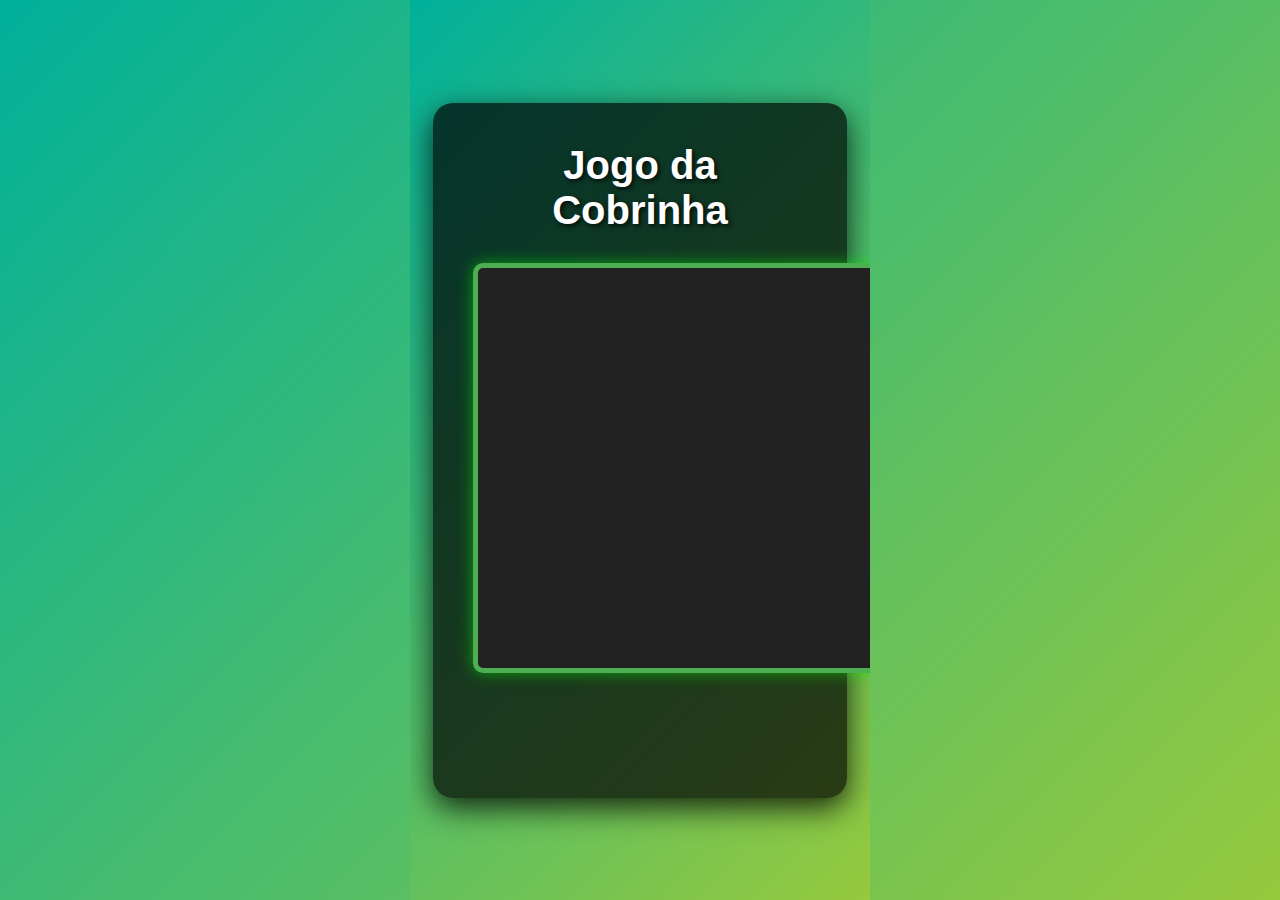
==== index.html @ a91ebbce "Update index.html" ====
<!DOCTYPE html>
<html lang="pt-br">
<head>
    <meta charset="UTF-8">
    <meta name="viewport" content="width=device-width, initial-scale=1.0">
    <title>Jogo da Cobrinha</title>
    <link rel="stylesheet" href="style.css">
</head>
<body>
    <div id="game-container">
        <h1>Jogo da Cobrinha</h1>
        <canvas id="gameCanvas" width="400" height="400"></canvas>
        <button id="startButton">Iniciar Jogo</button>
    </div>
    <script src="script.js"></script>
</body>
</html>
---- style.css ----
/* Resetando margens e preenchimentos */
* {
    margin: 0;
    padding: 0;
    box-sizing: border-box;
}

/* Estilo global */
body, html {
    font-family: 'Arial', sans-serif;
    height: 100%;
    display: flex;
    justify-content: center;
    align-items: center;
    background: linear-gradient(135deg, #00b09b, #96c93d); /* Gradiente bonito de fundo */
    color: #fff;
    margin: 0;
    overflow: hidden;
}

#game-container {
    text-align: center;
    background: rgba(0, 0, 0, 0.7); /* Fundo transparente */
    padding: 40px;
    border-radius: 20px;
    box-shadow: 0 10px 30px rgba(0, 0, 0, 0.8);
    width: 460px;
    max-width: 90%;
    transition: transform 0.3s ease;
}

h1 {
    color: #fff;
    font-size: 40px;
    margin-bottom: 30px;
    text-shadow: 2px 2px 5px rgba(0, 0, 0, 0.8);
}

canvas {
    background-color: #222;
    border: 5px solid #4CAF50;
    box-shadow: 0 0 15px rgba(0, 255, 0, 0.5);
    border-radius: 10px;
}

/* Estilo do botão */
button {
    margin-top: 30px;
    padding: 15px 30px;
    background-color: #4CAF50;
    color: #fff;
    font-size: 18px;
    font-weight: bold;
    border: none;
    border-radius: 10px;
    cursor: pointer;
    transition: all 0.3s ease-in-out;
    box-shadow: 0 5px 10px rgba(0, 0, 0, 0.2);
}

button:hover {
    background-color: #45a049;
    transform: scale(1.1);
}

button:active {
    background-color: #388e3c;
    box-shadow: 0 5px 15px rgba(0, 0, 0, 0.4);
}

button:focus {
    outline: none;
}

/* Animação de fade para o botão */
button {
    opacity: 0;
    transition: opacity 1s ease-in-out;
}

button.visible {
    opacity: 1;
}

/* Estilo da tela do jogo */
#game-container:active {
    transform: scale(0.98);
}

/* Responsividade */
@media (max-width: 500px) {
    #game-container {
        padding: 30px;
        width: 90%;
    }

    h1 {
        font-size: 30px;
    }

    button {
        padding: 12px 25px;
        font-size: 16px;
    }

    canvas {
        width: 100%;
    }
}
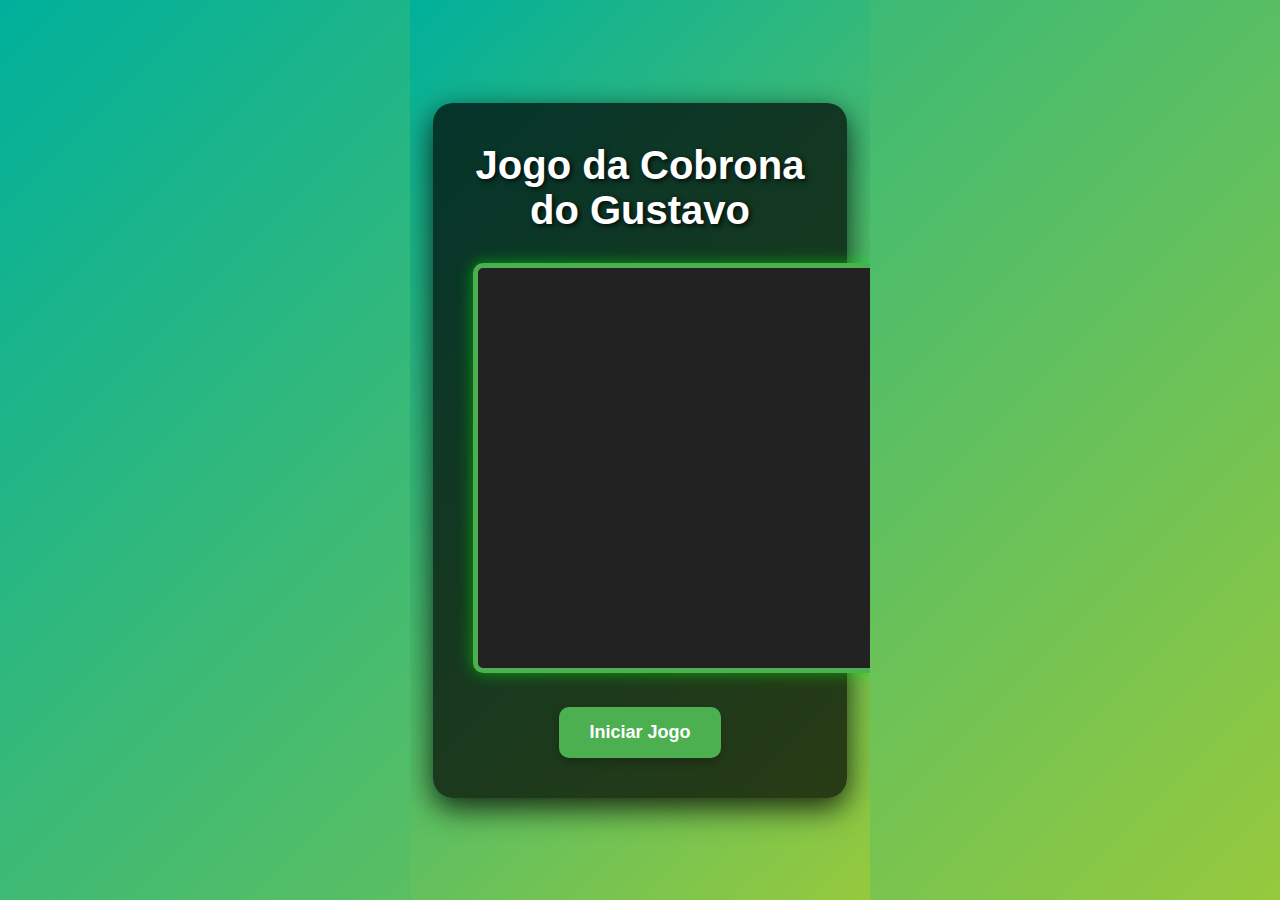
==== commit 4224f0bf: "Update index.html" ====
--- a/index.html
+++ b/index.html
@@ -3,14 +3,14 @@
 <head>
     <meta charset="UTF-8">
     <meta name="viewport" content="width=device-width, initial-scale=1.0">
-    <title>Jogo da Cobrinha</title>
+    <title>Jogo da Cobrona do Gustavo</title>
     <link rel="stylesheet" href="style.css">
 </head>
 <body>
     <div id="game-container">
-        <h1>Jogo da Cobrinha</h1>
+        <h1>Jogo da Cobrona do Gustavo</h1>
         <canvas id="gameCanvas" width="400" height="400"></canvas>
-        <button id="startButton">Iniciar Jogo</button>
+        <button id="startButton" class="visible">Iniciar Jogo</button>
     </div>
     <script src="script.js"></script>
 </body>
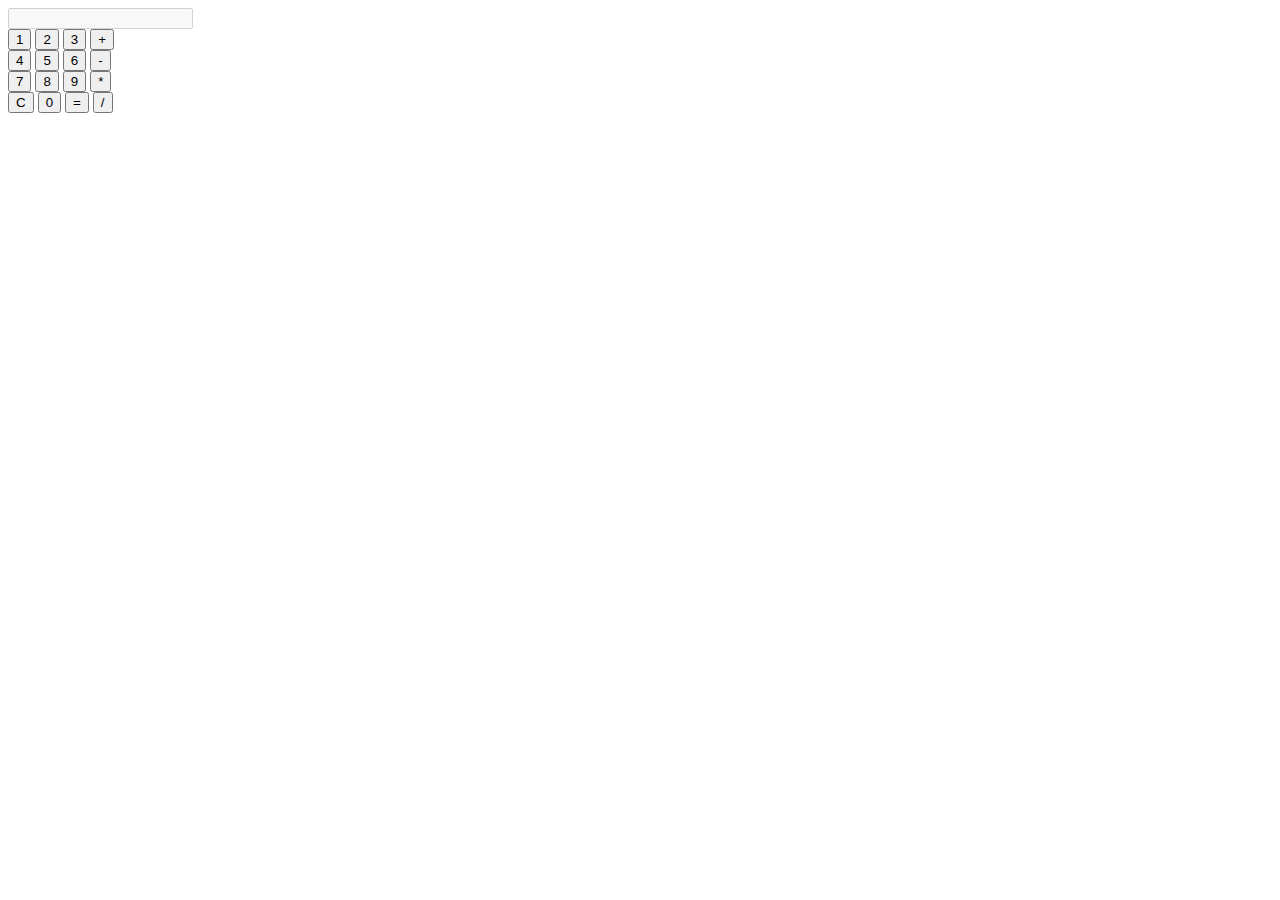
==== commit 0076c0e2: "Update index.html" ====
--- a/index.html
+++ b/index.html
@@ -1,17 +1,42 @@
 <!DOCTYPE html>
-<html lang="pt-br">
+<html lang="pt-BR">
 <head>
     <meta charset="UTF-8">
     <meta name="viewport" content="width=device-width, initial-scale=1.0">
-    <title>Jogo da Cobrona do Gustavo</title>
+    <title>Calculadora Simples</title>
     <link rel="stylesheet" href="style.css">
 </head>
 <body>
-    <div id="game-container">
-        <h1>Jogo da Cobrona do Gustavo</h1>
-        <canvas id="gameCanvas" width="400" height="400"></canvas>
-        <button id="startButton" class="visible">Iniciar Jogo</button>
+
+<div class="calculadora">
+    <input type="text" id="resultado" disabled>
+    <div>
+        <button onclick="adicionar('1')">1</button>
+        <button onclick="adicionar('2')">2</button>
+        <button onclick="adicionar('3')">3</button>
+        <button onclick="setOperacao('+')">+</button>
     </div>
-    <script src="script.js"></script>
+    <div>
+        <button onclick="adicionar('4')">4</button>
+        <button onclick="adicionar('5')">5</button>
+        <button onclick="adicionar('6')">6</button>
+        <button onclick="setOperacao('-')">-</button>
+    </div>
+    <div>
+        <button onclick="adicionar('7')">7</button>
+        <button onclick="adicionar('8')">8</button>
+        <button onclick="adicionar('9')">9</button>
+        <button onclick="setOperacao('*')">*</button>
+    </div>
+    <div>
+        <button onclick="limpar()">C</button>
+        <button onclick="adicionar('0')">0</button>
+        <button onclick="calcular()">=</button>
+        <button onclick="setOperacao('/')">/</button>
+    </div>
+</div>
+
+<script src="script.js"></script>
+
 </body>
 </html>
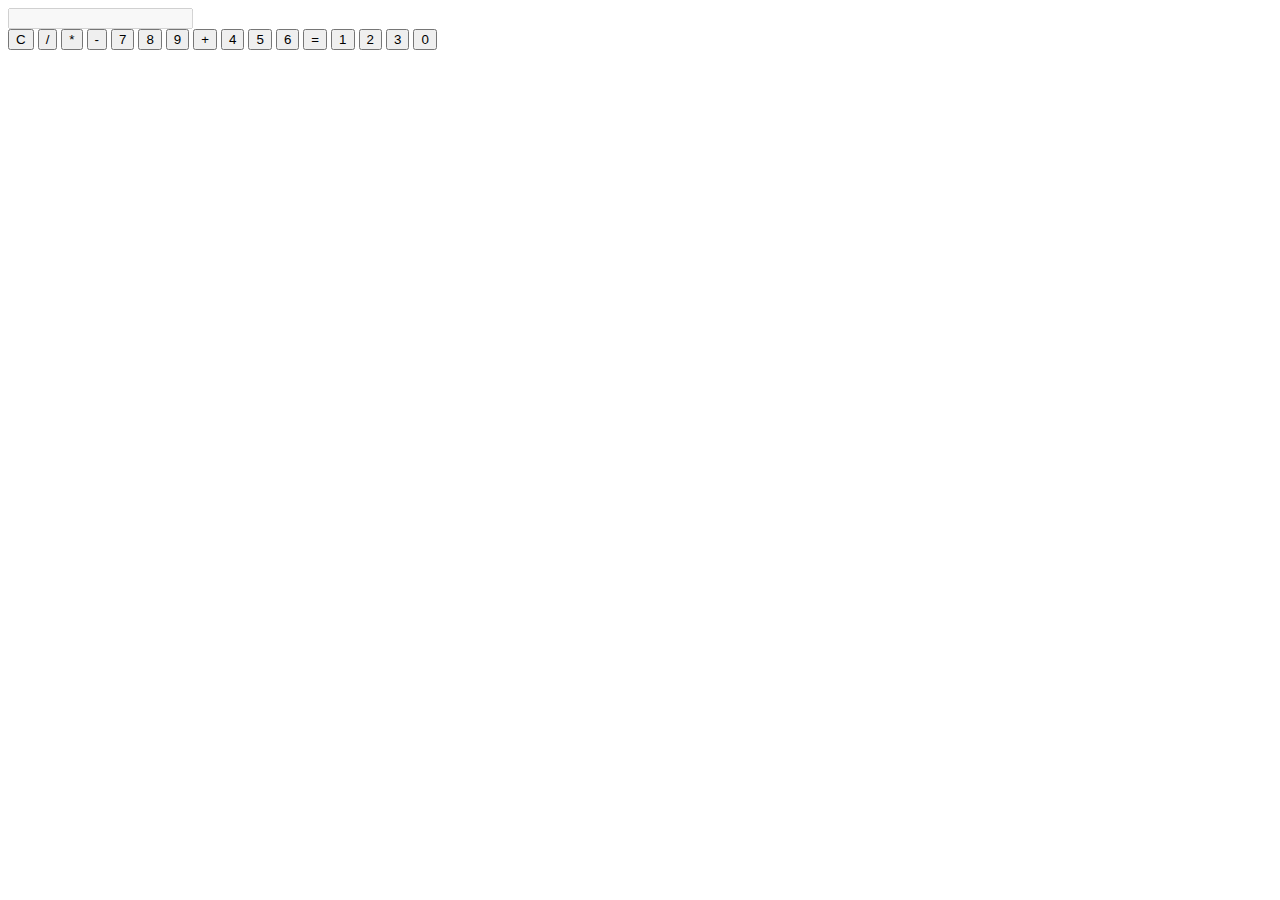
==== commit 261098a9: "Atualizar o index.html" ====
--- a/index.html
+++ b/index.html
@@ -3,40 +3,31 @@
 <head>
     <meta charset="UTF-8">
     <meta name="viewport" content="width=device-width, initial-scale=1.0">
-    <title>Calculadora Simples</title>
-    <link rel="stylesheet" href="style.css">
+    <title>Calculadora Pika das Galáxias</title>
+    <link rel="stylesheet" href="styles.css">
 </head>
 <body>
-
-<div class="calculadora">
-    <input type="text" id="resultado" disabled>
-    <div>
-        <button onclick="adicionar('1')">1</button>
-        <button onclick="adicionar('2')">2</button>
-        <button onclick="adicionar('3')">3</button>
-        <button onclick="setOperacao('+')">+</button>
+    <div class="calculadora">
+        <input type="text" id="resultado" disabled>
+        <div class="botões">
+            <button onclick="limpar()">C</button>
+            <button onclick="adicionar('/')">/</button>
+            <button onclick="adicionar('*')">*</button>
+            <button onclick="adicionar('-')">-</button>
+            <button onclick="adicionar('7')">7</button>
+            <button onclick="adicionar('8')">8</button>
+            <button onclick="adicionar('9')">9</button>
+            <button onclick="adicionar('+')">+</button>
+            <button onclick="adicionar('4')">4</button>
+            <button onclick="adicionar('5')">5</button>
+            <button onclick="adicionar('6')">6</button>
+            <button onclick="calcular()" class="igual">=</button>
+            <button onclick="adicionar('1')">1</button>
+            <button onclick="adicionar('2')">2</button>
+            <button onclick="adicionar('3')">3</button>
+            <button onclick="adicionar('0')">0</button>
+        </div>
     </div>
-    <div>
-        <button onclick="adicionar('4')">4</button>
-        <button onclick="adicionar('5')">5</button>
-        <button onclick="adicionar('6')">6</button>
-        <button onclick="setOperacao('-')">-</button>
-    </div>
-    <div>
-        <button onclick="adicionar('7')">7</button>
-        <button onclick="adicionar('8')">8</button>
-        <button onclick="adicionar('9')">9</button>
-        <button onclick="setOperacao('*')">*</button>
-    </div>
-    <div>
-        <button onclick="limpar()">C</button>
-        <button onclick="adicionar('0')">0</button>
-        <button onclick="calcular()">=</button>
-        <button onclick="setOperacao('/')">/</button>
-    </div>
-</div>
-
-<script src="script.js"></script>
-
+    <script src="script.js"></script>
 </body>
-</html>
+</html>--- a/styles.css
+++ b/styles.css
@@ -0,0 +1 @@
+a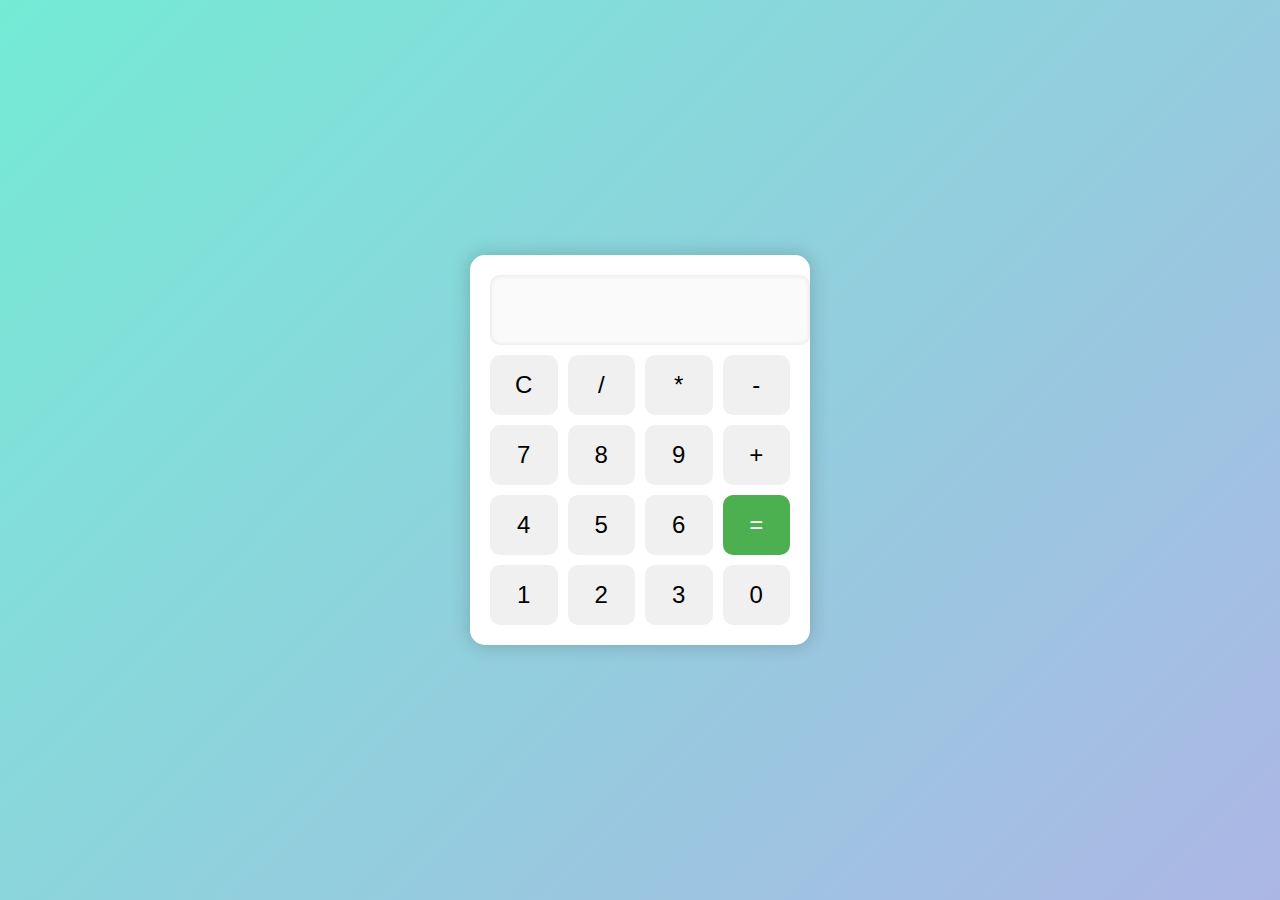
==== commit 6797aed7: "Atualizar o index.html" ====
--- a/index.html
+++ b/index.html
@@ -30,4 +30,4 @@
     </div>
     <script src="script.js"></script>
 </body>
-</html>+</html> --- a/styles.css
+++ b/styles.css
@@ -1 +1,58 @@
-a+body {
+    font-family: 'Arial', sans-serif;
+    display: flex;
+    justify-content: center;
+    align-items: center;
+    height: 100vh;
+    background: linear-gradient(135deg, #74ebd5, #acb6e5);
+    margin: 0;
+}
+
+.calculadora {
+    background: white;
+    border-radius: 15px;
+    box-shadow: 0 0 20px rgba(0, 0, 0, 0.2);
+    padding: 20px;
+    width: 300px;
+}
+
+input[type="text"] {
+    width: 100%;
+    height: 50px;
+    font-size: 32px;
+    text-align: right;
+    border: none;
+    border-radius: 10px;
+    padding: 10px;
+    margin-bottom: 10px;
+    box-shadow: inset 0 0 5px rgba(0, 0, 0, 0.1);
+}
+
+.botões {
+    display: grid;
+    grid-template-columns: repeat(4, 1fr);
+    gap: 10px;
+}
+
+button {
+    height: 60px;
+    font-size: 24px;
+    border: none;
+    border-radius: 10px;
+    background-color: #f0f0f0;
+    cursor: pointer;
+    transition: background-color 0.3s;
+}
+
+button:hover {
+    background-color: #e0e0e0;
+}
+
+button.igual {
+    background-color: #4CAF50;
+    color: white;
+}
+
+button.igual:hover {
+    background-color: #45a049;
+}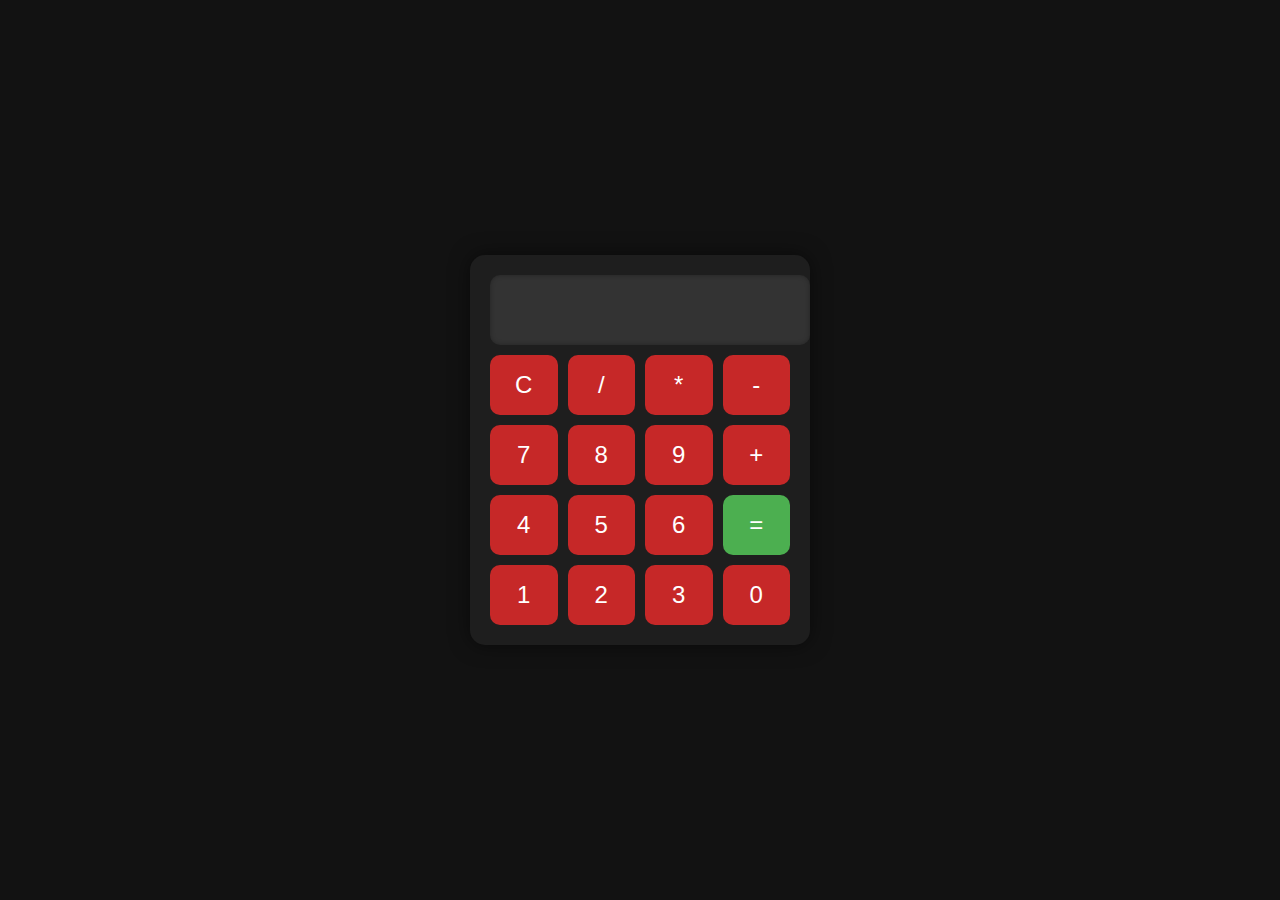
==== commit 4dd7e531: "Rename Index.html to index.html" ====
--- a/index.html
+++ b/index.html
@@ -30,4 +30,4 @@
     </div>
     <script src="script.js"></script>
 </body>
-</html> +</html>
--- a/styles.css
+++ b/styles.css
@@ -4,14 +4,14 @@
     justify-content: center;
     align-items: center;
     height: 100vh;
-    background: linear-gradient(135deg, #74ebd5, #acb6e5);
+    background-color: #121212; /* Fundo escuro */
     margin: 0;
 }
 
 .calculadora {
-    background: white;
+    background: #1e1e1e; /* Fundo da calculadora */
     border-radius: 15px;
-    box-shadow: 0 0 20px rgba(0, 0, 0, 0.2);
+    box-shadow: 0 0 20px rgba(0, 0, 0, 0.5);
     padding: 20px;
     width: 300px;
 }
@@ -25,7 +25,9 @@
     border-radius: 10px;
     padding: 10px;
     margin-bottom: 10px;
-    box-shadow: inset 0 0 5px rgba(0, 0, 0, 0.1);
+    background-color: #333; /* Fundo do visor */
+    color: #fff; /* Cor do texto */
+    box-shadow: inset 0 0 5px rgba(0, 0, 0, 0.3);
 }
 
 .botões {
@@ -39,20 +41,11 @@
     font-size: 24px;
     border: none;
     border-radius: 10px;
-    background-color: #f0f0f0;
+    background-color: #c62828; /* Cor dos botões */
+    color: white; /* Cor do texto dos botões */
     cursor: pointer;
-    transition: background-color 0.3s;
-}
-
-button:hover {
-    background-color: #e0e0e0;
 }
 
 button.igual {
-    background-color: #4CAF50;
-    color: white;
+    background-color: #4CAF50; /* Cor do botão igual */
 }
-
-button.igual:hover {
-    background-color: #45a049;
-}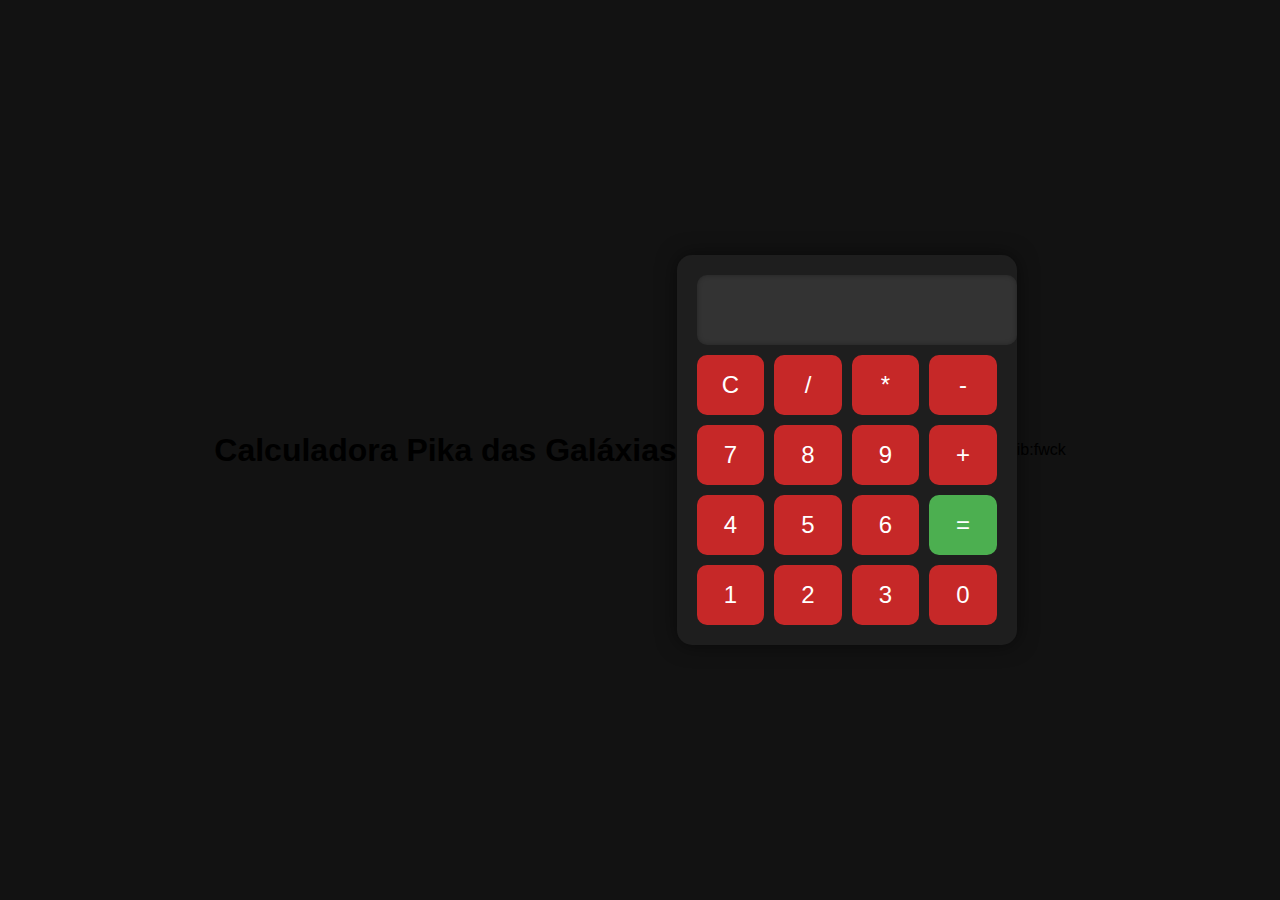
==== commit 4bfe73af: "Update index.html" ====
--- a/index.html
+++ b/index.html
@@ -7,17 +7,18 @@
     <link rel="stylesheet" href="styles.css">
 </head>
 <body>
+    <h1 class="titulo">Calculadora Pika das Galáxias</h1>
     <div class="calculadora">
         <input type="text" id="resultado" disabled>
         <div class="botões">
             <button onclick="limpar()">C</button>
-            <button onclick="adicionar('/')">/</button>
-            <button onclick="adicionar('*')">*</button>
-            <button onclick="adicionar('-')">-</button>
+            <button onclick="setOperacao('/')">/</button>
+            <button onclick="setOperacao('*')">*</button>
+            <button onclick="setOperacao('-')">-</button>
             <button onclick="adicionar('7')">7</button>
             <button onclick="adicionar('8')">8</button>
             <button onclick="adicionar('9')">9</button>
-            <button onclick="adicionar('+')">+</button>
+            <button onclick="setOperacao('+')">+</button>
             <button onclick="adicionar('4')">4</button>
             <button onclick="adicionar('5')">5</button>
             <button onclick="adicionar('6')">6</button>
@@ -28,6 +29,7 @@
             <button onclick="adicionar('0')">0</button>
         </div>
     </div>
+    <p class="creditos">ib:fwck</p>
     <script src="script.js"></script>
 </body>
 </html>
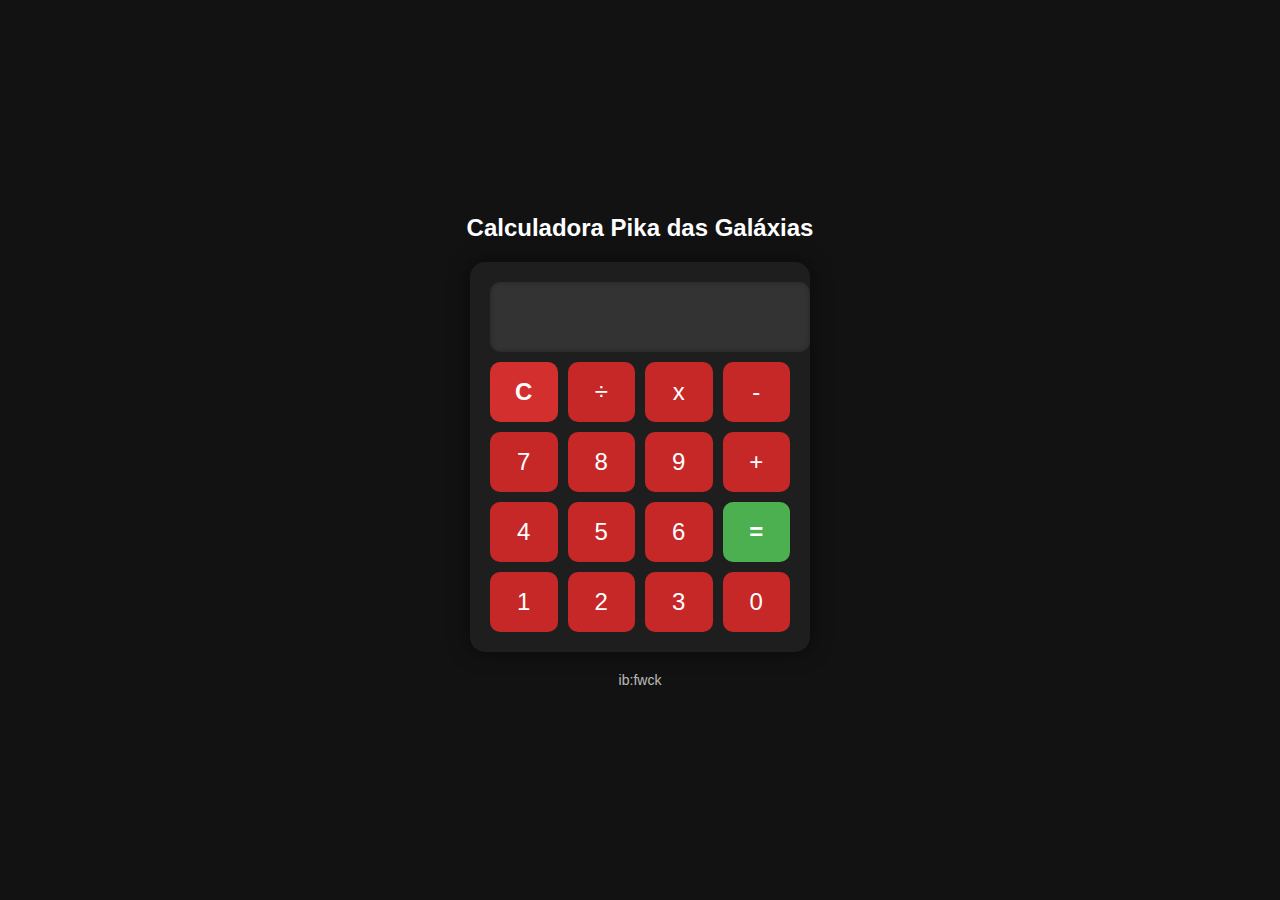
==== commit bbcd2a4c: "Update index.html" ====
--- a/index.html
+++ b/index.html
@@ -12,8 +12,8 @@
         <input type="text" id="resultado" disabled>
         <div class="botões">
             <button onclick="limpar()">C</button>
-            <button onclick="setOperacao('/')">/</button>
-            <button onclick="setOperacao('*')">*</button>
+            <button onclick="setOperacao('÷')">÷</button>
+            <button onclick="setOperacao('x')">x</button>
             <button onclick="setOperacao('-')">-</button>
             <button onclick="adicionar('7')">7</button>
             <button onclick="adicionar('8')">8</button>
--- a/styles.css
+++ b/styles.css
@@ -1,15 +1,23 @@
 body {
     font-family: 'Arial', sans-serif;
     display: flex;
+    flex-direction: column;
     justify-content: center;
     align-items: center;
     height: 100vh;
-    background-color: #121212; /* Fundo escuro */
+    background-color: #121212;
     margin: 0;
 }
 
+.titulo {
+    color: white;
+    font-size: 24px;
+    text-align: center;
+    margin-bottom: 20px;
+}
+
 .calculadora {
-    background: #1e1e1e; /* Fundo da calculadora */
+    background: #1e1e1e;
     border-radius: 15px;
     box-shadow: 0 0 20px rgba(0, 0, 0, 0.5);
     padding: 20px;
@@ -25,8 +33,8 @@
     border-radius: 10px;
     padding: 10px;
     margin-bottom: 10px;
-    background-color: #333; /* Fundo do visor */
-    color: #fff; /* Cor do texto */
+    background-color: #333;
+    color: #fff;
     box-shadow: inset 0 0 5px rgba(0, 0, 0, 0.3);
 }
 
@@ -41,11 +49,34 @@
     font-size: 24px;
     border: none;
     border-radius: 10px;
-    background-color: #c62828; /* Cor dos botões */
-    color: white; /* Cor do texto dos botões */
+    background-color: #c62828;
+    color: white;
     cursor: pointer;
+    transition: transform 0.1s ease-in-out;
 }
 
 button.igual {
-    background-color: #4CAF50; /* Cor do botão igual */
+    background-color: #4CAF50;
+    font-weight: bold;
 }
+
+button:first-child {
+    background-color: #d32f2f;
+    font-weight: bold;
+}
+
+button:hover {
+    opacity: 0.8;
+}
+
+button:active {
+    transform: scale(0.9);
+}
+
+.creditos {
+    text-align: center;
+    margin-top: 20px;
+    color: white;
+    font-size: 14px;
+    opacity: 0.7;
+}
